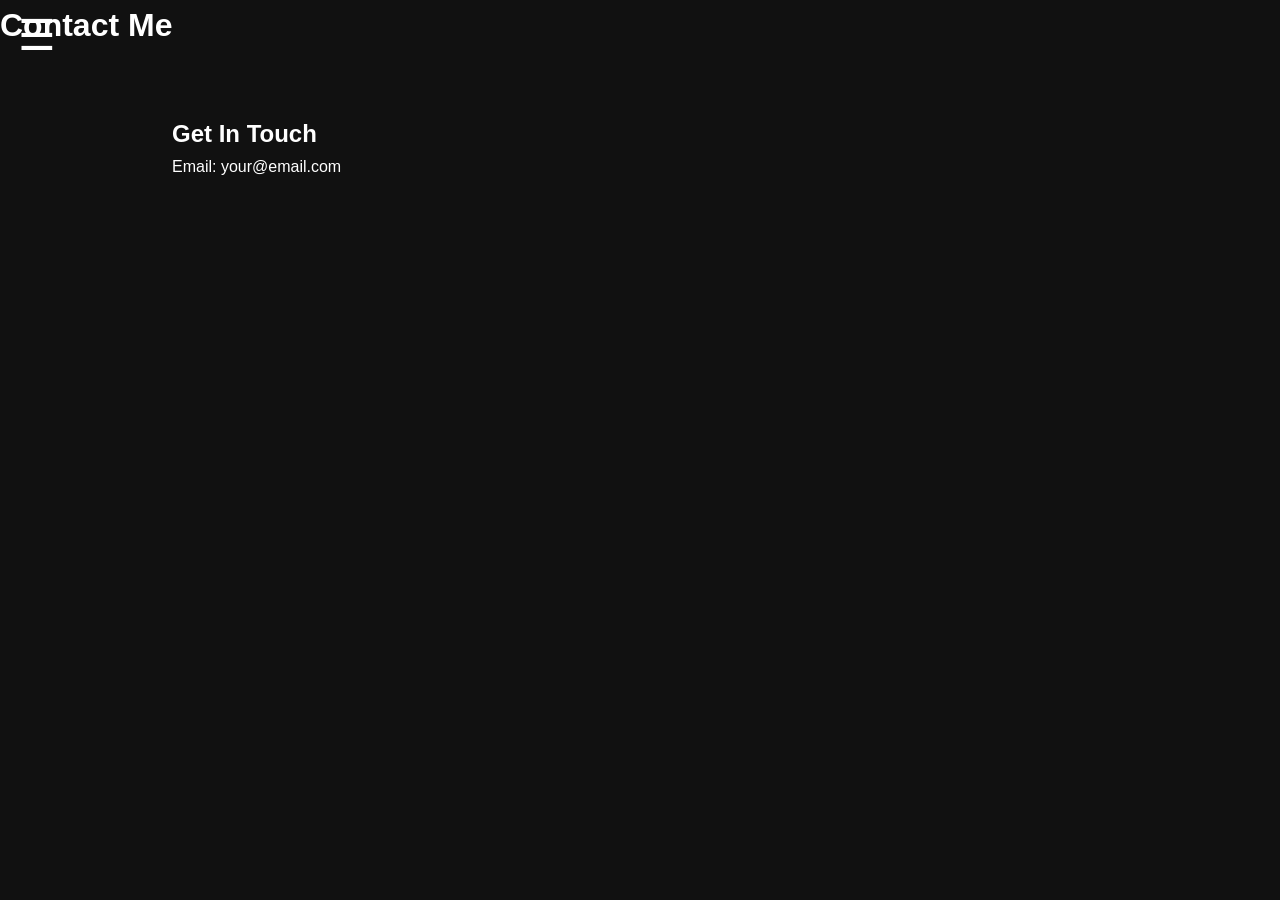
==== contact.html @ d5e61985 "Add files via upload" ====
<!DOCTYPE html>
<html lang="en">
<head>
    <meta charset="UTF-8">
    <meta name="viewport" content="width=device-width, initial-scale=1.0">
    <title>Contact | Kirby Marshall</title>
    <link rel="stylesheet" href="style.css">
</head>
<body>

    <nav class="nav">
        <button class="hamburger" id="hamburger" aria-label="Toggle menu">☰</button>
        <div class="menu" id="menu">
            <a href="index.html">Homepage</a>
            <a href="resume.html">Resume</a>
            <a href="game-dev.html">Game Dev Projects</a>
            <a href="web-dev.html">Web Dev Projects</a>
            <a href="contact.html">Contact</a>
        </div>
    </nav>

    <header><h1>Contact Me</h1></header>
    <section>
        <h2>Get In Touch</h2>
        <p>Email: your@email.com</p>
    </section>

    <script src="script.js"></script>
</body>
</html>
---- style.css ----
/* RESET */
* {
    margin: 0;
    padding: 0;
    box-sizing: border-box;
}

/* BASE */
body {
    font-family: Arial, sans-serif;
    background-color: #111;
    color: white;
    line-height: 1.6;
}

/* ================= NAV ================= */
.nav {
    position: fixed;
    top: 0;
    left: 0;
    z-index: 1000;
}

.hamburger {
    background: none;
    border: none;
    color: white;
    font-size: 2.6rem;
    padding: 0.7rem 1.1rem;
    cursor: pointer;
}

/* MENU */
.menu {
    position: absolute;
    top: 3.7rem;
    left: 1rem;
    min-width: 220px;
    padding: 0.8rem 0;
    border-radius: 15px;
    background: rgba(15, 15, 30, 0.1);
    backdrop-filter: blur(6px);
    -webkit-backdrop-filter: blur(48px);
    border: 1px solid rgba(255, 255, 255, 0.18);
    box-shadow: 0 15px 45px rgba(0, 0, 0, 0.7);
    display: flex;
    flex-direction: column;
    opacity: 0;
    transform: translateY(-20px);
    pointer-events: none;
    transition: all 0.35s ease;
}

    .menu.show {
        opacity: 1;
        transform: translateY(0);
        pointer-events: auto;
    }

    .menu a {
        color: white;
        text-decoration: none;
        padding: 0.85rem 1.4rem;
        font-size: 1.1rem;
        transition: all 0.2s ease;
    }

        .menu a:hover {
            background: rgba(255, 255, 255, 0.1);
            padding-left: 1.8rem;
        }

/* ================= HERO ================= */
.hero {
    position: relative;
    width: 100%;
    height: 300px;
    overflow: hidden;
    display: flex;
    align-items: flex-start;
    justify-content: center;
}

/* ================= COLLAGE ================= */
.collage {
    position: absolute;
    inset: 0;
    z-index: 0;
    overflow: hidden;
    background: #0a0a0a;
}

.img {
    position: absolute;
    width: 30%;
    min-width: 380px;
    height: auto;
    object-fit: cover;
    border-radius: 12px;
    box-shadow: 0 25px 50px rgba(0, 0, 0, 0.8);
    opacity: 1;
}

.i1 {
    top: -15%;
    left: -8%;
    transform: rotate(-11deg);
    z-index: 1;
}

.i2 {
    top: -30%;
    left: 18%;
    transform: rotate(-12deg);
    z-index: -1;
}

.i3 {
    top: -10%;
    left: 72%;
    transform: rotate(-5deg);
}

.i4 {
    top: 45%;
    left: -1%;
    transform: rotate(10deg);
    z-index: 1;
}

.i5 {
    top: 15%;
    left: 35%;
    transform: rotate(-8deg);
    z-index: 3;
}

.i6 {
    top: 28%;
    left: 25%;
    transform: rotate(5deg);
}

.i7 {
    top: -8%;
    left: 42%;
    transform: rotate(5deg);
}

.i8 {
    top: 32%;
    left: 70%;
    transform: rotate(8deg);
    z-index: 2;
}

/* ================= HERO TEXT ================= */
.hero-text {
    position: relative;
    z-index: 10;
    text-align: center;
    padding-top: 0.1rem;
    padding-left: 1rem;
    padding-right: 1rem;
    max-width: 1000px;
}

.glass {
    background: rgba(15, 15, 30, 0.1);
    backdrop-filter: blur(6px);
    -webkit-backdrop-filter: blur(48px);
    border: 1px solid rgba(255, 255, 255, 0.18);
    border-radius: 15px;
    padding: 0.5rem 0.5rem;
    box-shadow: 0 15px 45px rgba(0, 0, 0, 0.7);
    max-width: 650px;
    margin: 0 auto;
}

.hero h1 {
    font-size: 3.7rem;
    margin-bottom: 0.5rem;
}

.hero p:first-of-type {
    font-size: 1.45rem;
    margin-bottom: 1.1rem;
}

.hero em {
    display: block;
    font-style: italic;
    font-size: 1.12rem;
    line-height: 1.5;
}

/* ================= SECTIONS ================= */
section {
    padding: 4rem 2rem;
    max-width: 1000px;
    margin: 0 auto;
}

/* ================= PROJECT LAYOUT (NEW) ================= */

.project {
    display: flex;
    gap: 24px;
    align-items: stretch;
    margin-top: 20px;
}

/* LEFT SIDE (image container) */
.project-img {
    width: 520px;
    align-self: stretch; /* forces it to match height */
    object-fit: cover;
    border-radius: 12px;
    box-shadow: 0 20px 40px rgba(0, 0, 0, 0.6);
    display: block;
}

/* RIGHT SIDE (text container) */
.project-info {
    flex: 1;
}

/* ================= MOBILE ================= */
@media (max-width: 768px) {
    .project {
        flex-direction: column;
    }

    .project-img {
        width: 100%;
    }
}
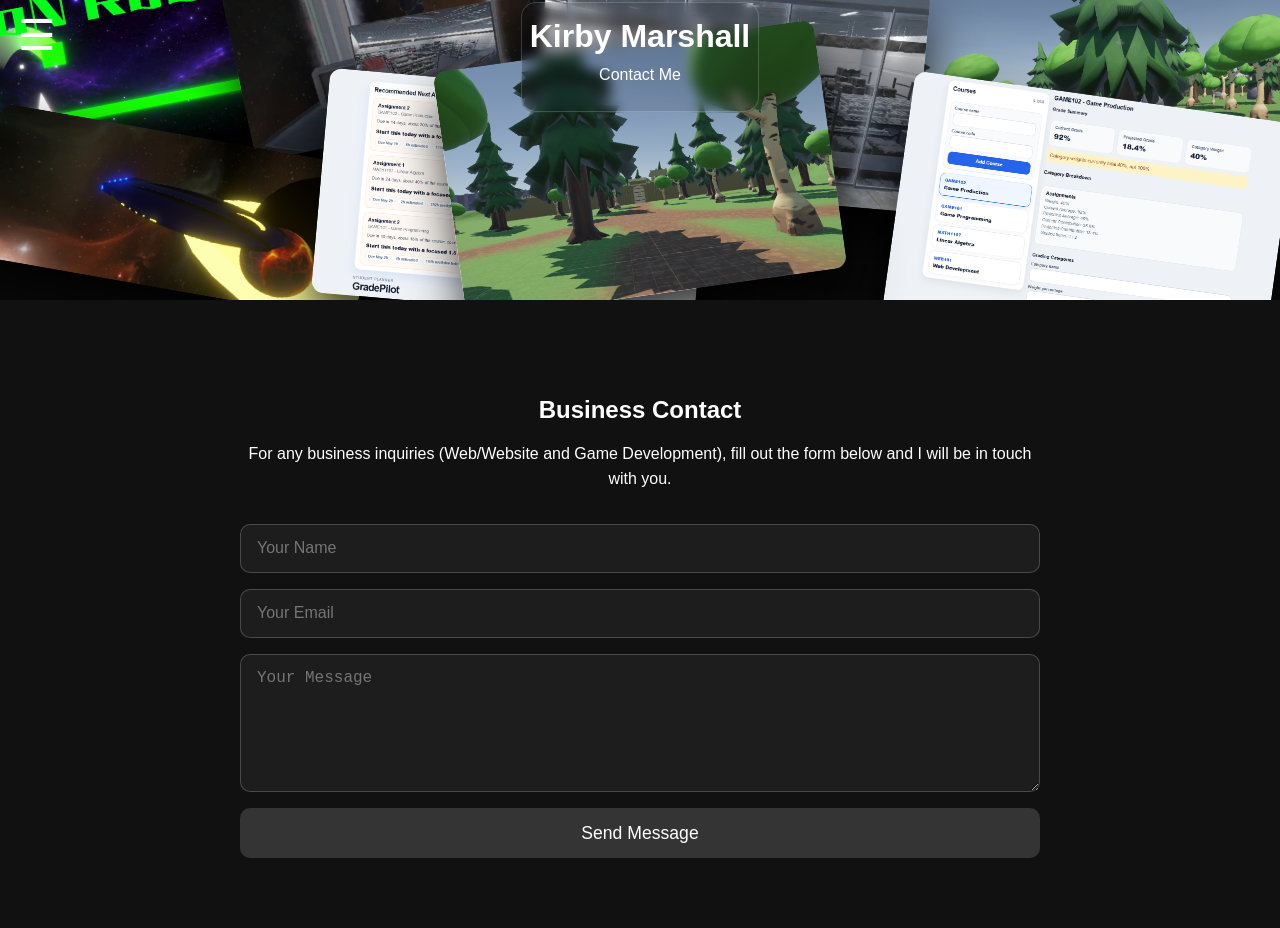
==== commit e5e7ec5f: "Contact Page" ====
--- a/contact.html
+++ b/contact.html
@@ -10,6 +10,7 @@
 
     <nav class="nav">
         <button class="hamburger" id="hamburger" aria-label="Toggle menu">☰</button>
+
         <div class="menu" id="menu">
             <a href="index.html">Homepage</a>
             <a href="resume.html">Resume</a>
@@ -19,11 +20,61 @@
         </div>
     </nav>
 
-    <header><h1>Contact Me</h1></header>
-    <section>
-        <h2>Get In Touch</h2>
-        <p>Email: your@email.com</p>
+    <!-- HERO -->
+    <header class="hero">
+
+        <div class="collage">
+            <img src="Assets/img1.jpg" class="img i1" alt="">
+            <img src="Assets/img2.jpg" class="img i2" alt="">
+            <img src="Assets/img3.jpg" class="img i3" alt="">
+            <img src="Assets/img4.jpg" class="img i4" alt="">
+            <img src="Assets/img5.jpg" class="img i5" alt="">
+            <img src="Assets/img6.jpg" class="img i6" alt="">
+            <img src="Assets/img7.jpg" class="img i7" alt="">
+            <img src="Assets/img8.jpg" class="img i8" alt="">
+        </div>
+
+        <div class="hero-text">
+            <div class="glass">
+                <h1>Kirby Marshall</h1>
+                <p>Contact Me</p>
+            </div>
+        </div>
+
+    </header>
+
+    <!-- CONTENT -->
+    <section class="contact-section">
+        <div class="contact-container">
+
+            <h2>Business Contact</h2>
+
+            <p>
+                For any business inquiries (Web/Website and Game Development), fill out the form below and I will be in touch with you.
+            </p>
+
+            <form action="https://formspree.io/f/xvzlekwd" method="POST" class="contact-form">
+
+                <input type="text" name="name" placeholder="Your Name" required>
+
+                <input type="email" name="email" placeholder="Your Email" required>
+
+                <textarea name="message" placeholder="Your Message" rows="6" required></textarea>
+
+                <button type="submit">Send Message</button>
+
+            </form>
+
+        </div>
     </section>
+
+    <div id="successPopup" class="success-popup">
+        <div class="success-box">
+            <div class="checkmark">✔</div>
+            <h3>Message Sent</h3>
+            <p>Your message has been delivered.</p>
+        </div>
+    </div>
 
     <script src="script.js"></script>
 </body>
--- a/style.css
+++ b/style.css
@@ -13,7 +13,7 @@
     line-height: 1.6;
 }
 
-/* ================= NAV ================= */
+/* NAV */
 .nav {
     position: fixed;
     top: 0;
@@ -62,7 +62,6 @@
         text-decoration: none;
         padding: 0.85rem 1.4rem;
         font-size: 1.1rem;
-        transition: all 0.2s ease;
     }
 
         .menu a:hover {
@@ -70,7 +69,7 @@
             padding-left: 1.8rem;
         }
 
-/* ================= HERO ================= */
+/* HERO */
 .hero {
     position: relative;
     width: 100%;
@@ -81,7 +80,6 @@
     justify-content: center;
 }
 
-/* ================= COLLAGE ================= */
 .collage {
     position: absolute;
     inset: 0;
@@ -98,21 +96,18 @@
     object-fit: cover;
     border-radius: 12px;
     box-shadow: 0 25px 50px rgba(0, 0, 0, 0.8);
-    opacity: 1;
 }
 
 .i1 {
     top: -15%;
     left: -8%;
     transform: rotate(-11deg);
-    z-index: 1;
 }
 
 .i2 {
     top: -30%;
     left: 18%;
     transform: rotate(-12deg);
-    z-index: -1;
 }
 
 .i3 {
@@ -125,14 +120,13 @@
     top: 45%;
     left: -1%;
     transform: rotate(10deg);
-    z-index: 1;
 }
 
 .i5 {
     top: 15%;
     left: 35%;
     transform: rotate(-8deg);
-    z-index: 3;
+    z-index: 1;
 }
 
 .i6 {
@@ -151,17 +145,13 @@
     top: 32%;
     left: 70%;
     transform: rotate(8deg);
-    z-index: 2;
-}
-
-/* ================= HERO TEXT ================= */
+}
+
 .hero-text {
     position: relative;
     z-index: 10;
     text-align: center;
-    padding-top: 0.1rem;
-    padding-left: 1rem;
-    padding-right: 1rem;
+    padding: 0.1rem 1rem;
     max-width: 1000px;
 }
 
@@ -171,67 +161,257 @@
     -webkit-backdrop-filter: blur(48px);
     border: 1px solid rgba(255, 255, 255, 0.18);
     border-radius: 15px;
-    padding: 0.5rem 0.5rem;
-    box-shadow: 0 15px 45px rgba(0, 0, 0, 0.7);
+    padding: 0.5rem;
     max-width: 650px;
     margin: 0 auto;
 }
 
-.hero h1 {
-    font-size: 3.7rem;
-    margin-bottom: 0.5rem;
-}
-
-.hero p:first-of-type {
-    font-size: 1.45rem;
-    margin-bottom: 1.1rem;
-}
-
-.hero em {
-    display: block;
-    font-style: italic;
-    font-size: 1.12rem;
-    line-height: 1.5;
-}
-
-/* ================= SECTIONS ================= */
+/* SECTIONS */
 section {
+    width: 100%;
     padding: 4rem 2rem;
-    max-width: 1000px;
+}
+
+.container {
+    max-width: 1100px;
     margin: 0 auto;
-}
-
-/* ================= PROJECT LAYOUT (NEW) ================= */
-
+    padding: 0 1rem;
+}
+
+/* LAYOUT */
 .project {
     display: flex;
     gap: 24px;
     align-items: stretch;
-    margin-top: 20px;
-}
-
-/* LEFT SIDE (image container) */
-.project-img {
-    width: 520px;
-    align-self: stretch; /* forces it to match height */
-    object-fit: cover;
+    width: 100%;
+}
+
+/* ABOUT IMAGE */
+.about-img {
+    width: 320px;
+    flex-shrink: 0;
+    height: auto;
     border-radius: 12px;
     box-shadow: 0 20px 40px rgba(0, 0, 0, 0.6);
-    display: block;
-}
-
-/* RIGHT SIDE (text container) */
+}
+
+/* PROJECT IMAGE */
+.project-img {
+    width: 600px;
+    flex-shrink: 0;
+    height: auto;
+    border-radius: 12px;
+    box-shadow: 0 20px 40px rgba(0, 0, 0, 0.6);
+}
+
 .project-info {
     flex: 1;
 }
 
-/* ================= MOBILE ================= */
+    /* LINKS */
+    .project-info a {
+        color: white;
+        text-decoration: none;
+        font-size: 1.3rem;
+    }
+
+        .project-info a:hover {
+            text-decoration: underline;
+        }
+
+    .project-info ul {
+        margin-top: 1rem;
+        padding-left: 1.5rem;
+    }
+
+/* MOBILE */
 @media (max-width: 768px) {
     .project {
         flex-direction: column;
     }
 
-    .project-img {
+    .project-img,
+    .about-img {
         width: 100%;
     }
-}
+
+    .hero-text {
+        text-align: center;
+    }
+}
+
+.image-row {
+    display: flex;
+    gap: 12px;
+    margin-top: 1rem;
+}
+
+    .image-row img {
+        width: 100%;
+        max-width: 320px;
+        height: auto;
+        border-radius: 12px;
+        box-shadow: 0 20px 40px rgba(0, 0, 0, 0.6);
+    }
+
+/* MOBILE STACK */
+@media (max-width: 768px) {
+    .image-row {
+        flex-direction: column;
+    }
+
+        .image-row img {
+            max-width: 100%;
+        }
+}
+.project-info {
+    display: flex;
+    flex-direction: column;
+}
+
+.collapse-btn {
+    display: flex;
+    justify-content: space-between;
+    align-items: center;
+    width: 100%;
+    background: rgba(255, 255, 255, 0.05);
+    color: white;
+    border: 1px solid rgba(255, 255, 255, 0.1);
+    padding: 0.7rem 1rem;
+    margin-top: 1rem;
+    font-size: 1.1rem;
+    cursor: pointer;
+    border-radius: 10px;
+    transition: background 0.2s ease;
+}
+
+    .collapse-btn:hover {
+        background: rgba(255, 255, 255, 0.1);
+    }
+
+.arrow {
+    transition: transform 0.3s ease;
+}
+
+.collapse-btn.active .arrow {
+    transform: rotate(180deg);
+}
+
+.collapse-content {
+    display: none;
+    margin-top: 1rem;
+}
+
+    .collapse-content.open {
+        display: block;
+    }
+
+h2, h3, h4 {
+    margin-top: 2rem;
+    margin-bottom: 1rem;
+    line-height: 1.2;
+}
+
+p {
+    margin-bottom: 1rem;
+}
+
+ul {
+    margin: 1rem 0 1.5rem 1.5rem;
+}
+
+.contact-section {
+    width: 100%;
+    padding: 4rem 2rem;
+    display: flex;
+    justify-content: center;
+}
+
+.contact-container {
+    max-width: 800px;
+    width: 100%;
+    text-align: center;
+}
+
+.contact-form {
+    display: flex;
+    flex-direction: column;
+    gap: 1rem;
+    margin-top: 2rem;
+}
+
+    .contact-form input,
+    .contact-form textarea {
+        padding: 0.9rem 1rem;
+        border-radius: 10px;
+        border: 1px solid rgba(255,255,255,0.2);
+        background: rgba(255,255,255,0.05);
+        color: white;
+        font-size: 1rem;
+        outline: none;
+    }
+
+        .contact-form input:focus,
+        .contact-form textarea:focus {
+            border-color: rgba(255,255,255,0.5);
+        }
+
+    .contact-form button {
+        padding: 0.9rem 1rem;
+        border-radius: 10px;
+        border: none;
+        cursor: pointer;
+        background: rgba(255,255,255,0.15);
+        color: white;
+        font-size: 1.1rem;
+        transition: 0.2s ease;
+    }
+
+        .contact-form button:hover {
+            background: rgba(255,255,255,0.25);
+        }
+
+.success-popup {
+    position: fixed;
+    top: 0;
+    left: 0;
+    right: 0;
+    bottom: 0;
+    display: flex;
+    align-items: center;
+    justify-content: center;
+    background: rgba(0,0,0,0.6);
+    opacity: 0;
+    pointer-events: none;
+    transition: opacity 0.3s ease;
+    z-index: 9999;
+}
+
+    .success-popup.show {
+        opacity: 1;
+        pointer-events: auto;
+    }
+
+.success-box {
+    background: rgba(20, 40, 25, 0.95);
+    border: 1px solid rgba(0, 255, 120, 0.4);
+    padding: 2rem 2.5rem;
+    border-radius: 16px;
+    text-align: center;
+    transform: scale(0.8);
+    animation: popIn 0.35s ease forwards;
+    color: white;
+    box-shadow: 0 20px 60px rgba(0,0,0,0.5);
+}
+
+.checkmark {
+    font-size: 2.5rem;
+    color: #00ff7b;
+    margin-bottom: 0.5rem;
+}
+
+@keyframes popIn {
+    to {
+        transform: scale(1);
+    }
+}
